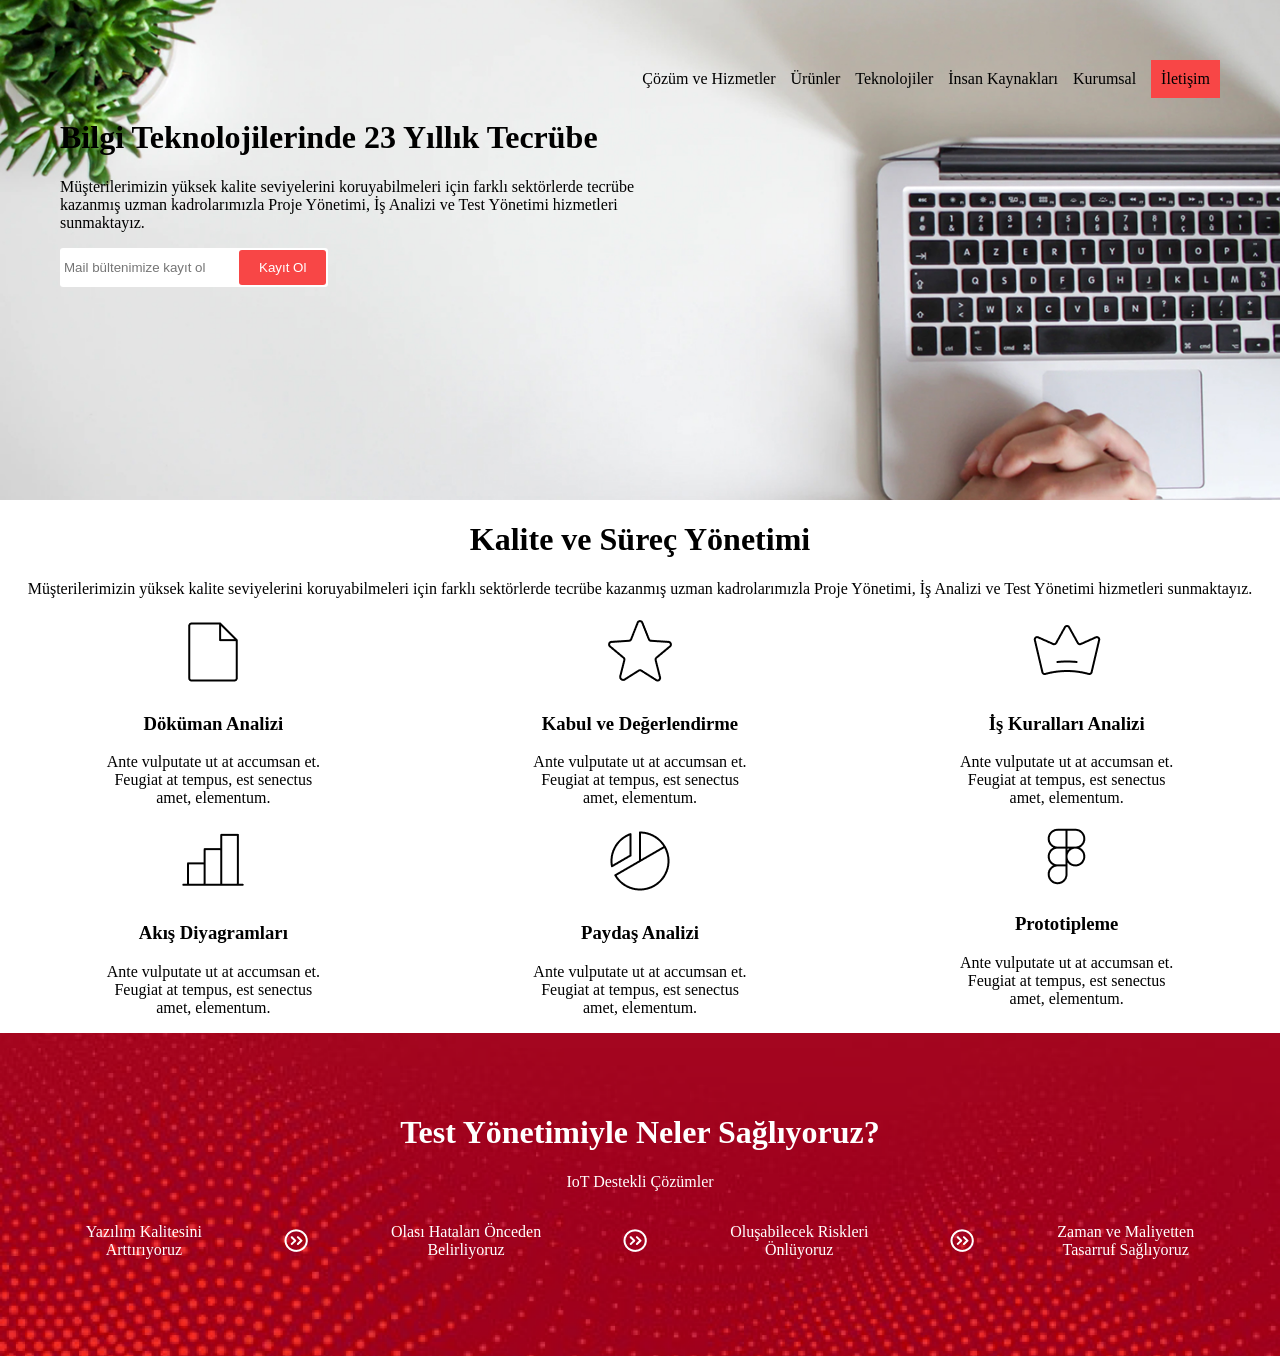
==== week6/index.html @ 899232e6 "incomplete:week6-exe1" ====
<!DOCTYPE html>
<html lang="en">
<head>
    <meta charset="UTF-8">
    <meta name="viewport" content="width=device-width, initial-scale=1.0">
    <title>Document</title>
    <link rel="stylesheet" href="/week6/css/index.css">
</head>
<body>

    <div class="banner">
        <div class="menu">
            <div>Çözüm ve Hizmetler</div>
            <div>Ürünler</div>
            <div>Teknolojiler</div>
            <div>İnsan Kaynakları</div>
            <div>Kurumsal</div>
            <div class="request">İletişim</div>
        </div>
        <div class="banner-content">
            <h1>Bilgi Teknolojilerinde 23 Yıllık Tecrübe</h1>
            <p>Müşterilerimizin yüksek kalite seviyelerini koruyabilmeleri için farklı sektörlerde tecrübe kazanmış uzman kadrolarımızla 
                Proje Yönetimi, İş Analizi ve Test Yönetimi hizmetleri sunmaktayız.</p>
            <div class="subscribe-form">
            <input type="email" class="email-input" placeholder="Mail bültenimize kayıt ol"/>
            <button class="subscribe-button">Kayıt Ol</button>
            </div>
        </div>
    </div>

    <div class="banner2">
        <h1>Kalite ve Süreç Yönetimi</h1>
        <p>Müşterilerimizin yüksek kalite seviyelerini koruyabilmeleri için farklı sektörlerde tecrübe kazanmış uzman kadrolarımızla Proje Yönetimi, İş Analizi ve Test Yönetimi hizmetleri sunmaktayız.</p>
        <div class="banner2-content">
            <div class="item">
                <img src="image/File.png" alt="Döküman Analizi">
                <h3>Döküman Analizi</h3>
                <p>Ante vulputate ut at accumsan et.<br>
               Feugiat at tempus, est senectus<br>
               amet, elementum.</p>
            </div>

            <div class="item">
                <img src="image/Star.png" alt="Kabul ve Değerlendirme">
                <h3>Kabul ve Değerlendirme</h3>
                <p>Ante vulputate ut at accumsan et.<br>
               Feugiat at tempus, est senectus<br>
               amet, elementum.</p>
            </div>

             <div class="item">
                <img src="image/Crown.png" alt="İş Kuralları Analizi">
                <h3>İş Kuralları Analizi</h3>
                <p>Ante vulputate ut at accumsan et.<br>
               Feugiat at tempus, est senectus<br>
               amet, elementum.</p>
            </div>

            <div class="item">
                <img src="image/ChartBar.png" alt="Akış Diyagramları">
                <h3>Akış Diyagramları</h3>
                <p>Ante vulputate ut at accumsan et.<br>
               Feugiat at tempus, est senectus<br>
               amet, elementum.</p>
            </div>

            <div class="item">
                <img src="image/ChartPieSlice.png" alt="Paydaş Analizi">
                <h3>Paydaş Analizi</h3>
                <p>Ante vulputate ut at accumsan et.<br>
               Feugiat at tempus, est senectus<br>
               amet, elementum.</p>
            </div>

            <div class="item">
                <img src="image/FigmaLogo.png" alt="Prototipleme">
                <h3>Prototipleme</h3>
                <p>Ante vulputate ut at accumsan et.<br>
               Feugiat at tempus, est senectus<br>
               amet, elementum.</p>
            </div>
        </div>
    </div>

    <div class="banner3">
        <div class="test-title">
            <h1>Test Yönetimiyle Neler Sağlıyoruz?</h1>
            <p>IoT Destekli Çözümler</p>
        </div>

        <div class="test-items">

            <div class="test-item">
            <p>Yazılım Kalitesini<br>Arttırıyoruz</p>
            </div>

            <img src="/week6/image/CaretCircleDoubleRight.png" alt="arrow">

            <div class="test-item">
                <p>Olası Hataları Önceden<br>Belirliyoruz</p>
            </div>

            <img src="/week6/image/CaretCircleDoubleRight.png" alt="arrow">

            <div class="test-item">
            <p>Oluşabilecek Riskleri<br>Önlüyoruz</p>
            </div>

            <img src="/week6/image/CaretCircleDoubleRight.png" alt="arrow">

            <div class="test-item">
            <p>Zaman ve Maliyetten<br>Tasarruf Sağlıyoruz</p>
            </div>
            
    </div>

    <div class="banner4">
        <h1>
        
        </h1>
    </div>


</body>
</html>
---- week6/css/index.css ----
* {
    box-sizing: border-box;
}

body {
    margin: 0;
}

.banner {
    min-height: 500px;
    background-image: url('../image/background.jpg');
    background-size: cover;
    padding: 60px;

}

.banner-content{
    width: 50%;
}

.subscribe-form{
    display: inline-block;
    background-color: white;
    padding: 2px;
    border-radius: 3px;
}

.subscribe-button {
    background-color: #f84646;
    border: none;
    padding: 10px 20px;
    color: white;
    border-radius: 3px;
    
}

.menu {
    display: flex;
    gap: 15px;
    align-items: center;
    justify-content: flex-end;
}

.request {
    background-color: #f84646;
    border: none;
    padding: 10px;
}

.email-input {
    border: none;
}

.banner2 {
    margin:auto;
    text-align: center;
}

.banner2-content{
    display: grid;
    grid-template-columns: repeat(3, 1fr);
}

.banner3 {
    min-height: 50px;
    background-image: url('../image/background2.png');
    background-color: #ff0000;
    background-size: cover;
    padding: 60px;
    margin:auto;
    text-align: center;
    color: white;

}

.test-items {
    display: flex;
    justify-content: center;
    align-items: center;
    gap:    80px;
}



@media (max-width: 1024px) {
    .banner-content{
        width: 70%;
    }
}


@media (max-width: 600px) {
    .banner{
        background-position: center right;
    }
    .banner-content{
        width: 100%;
        text-align: center;
    }
}
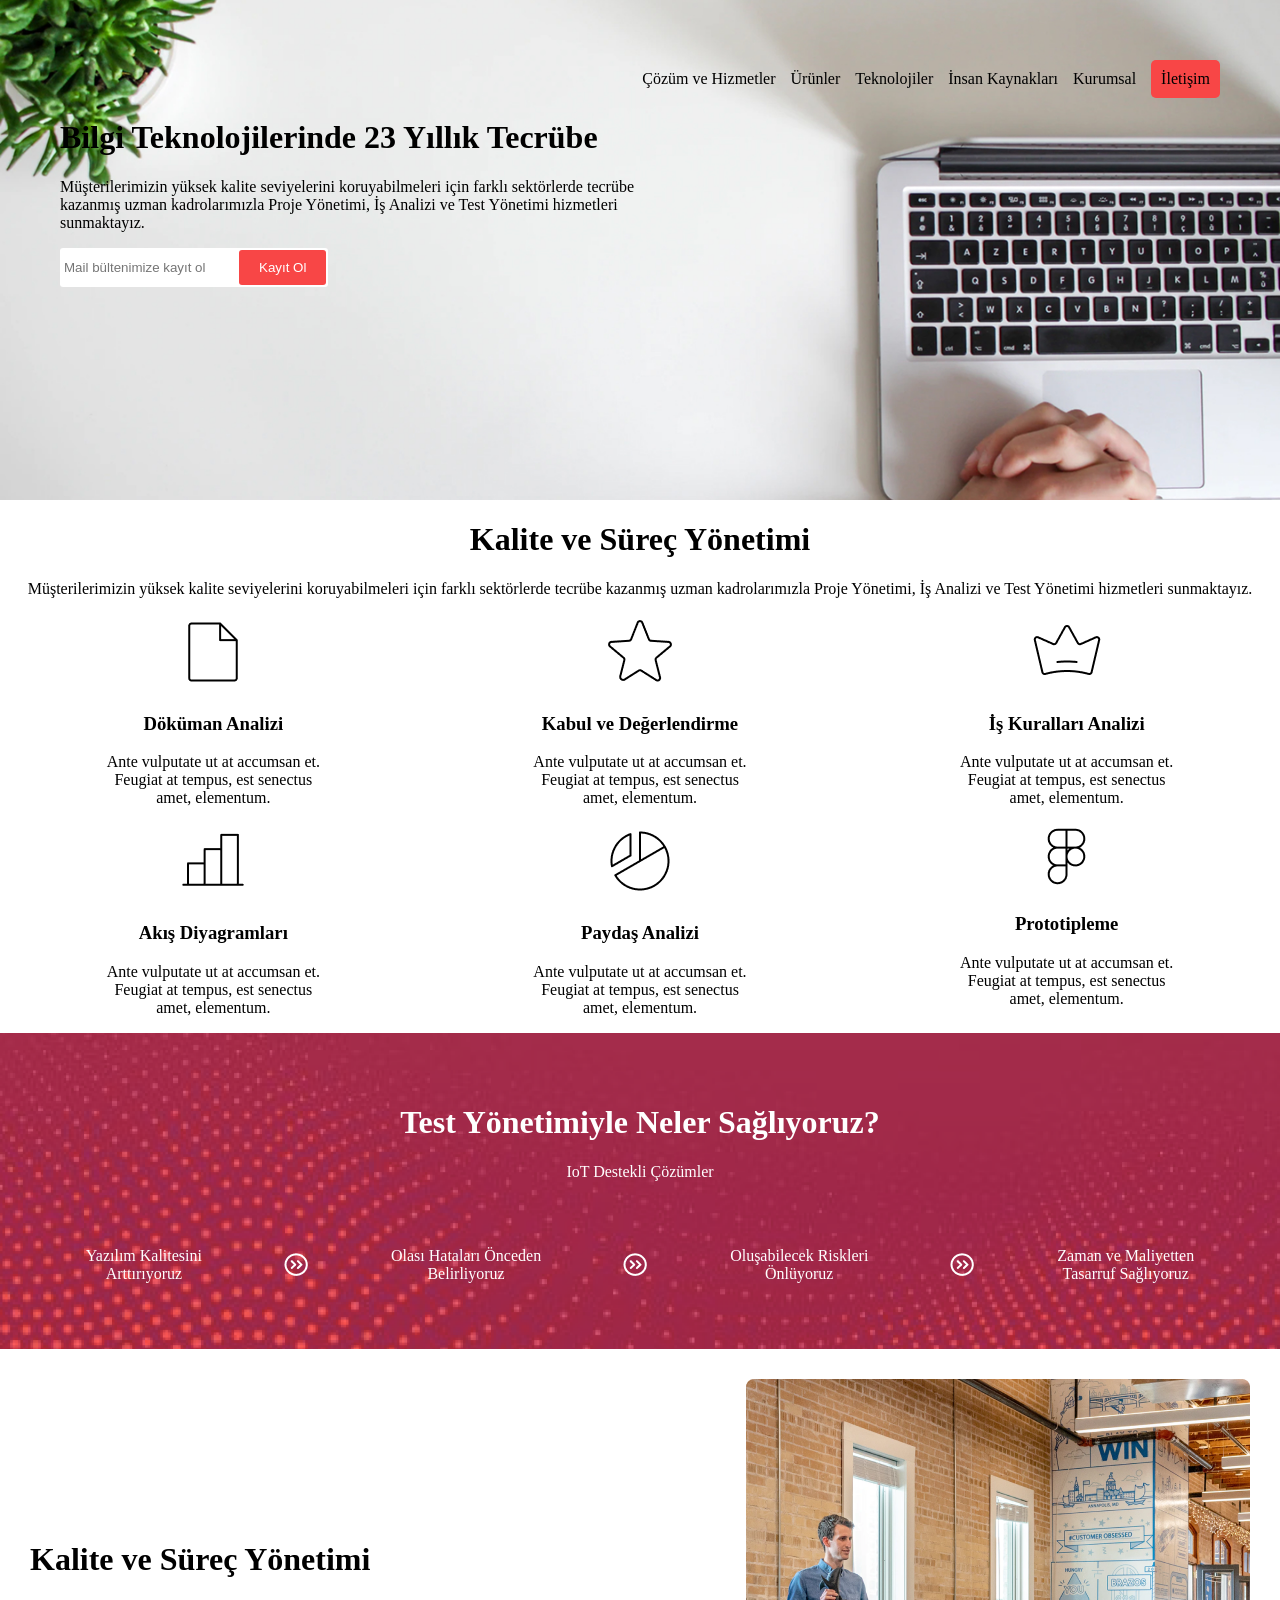
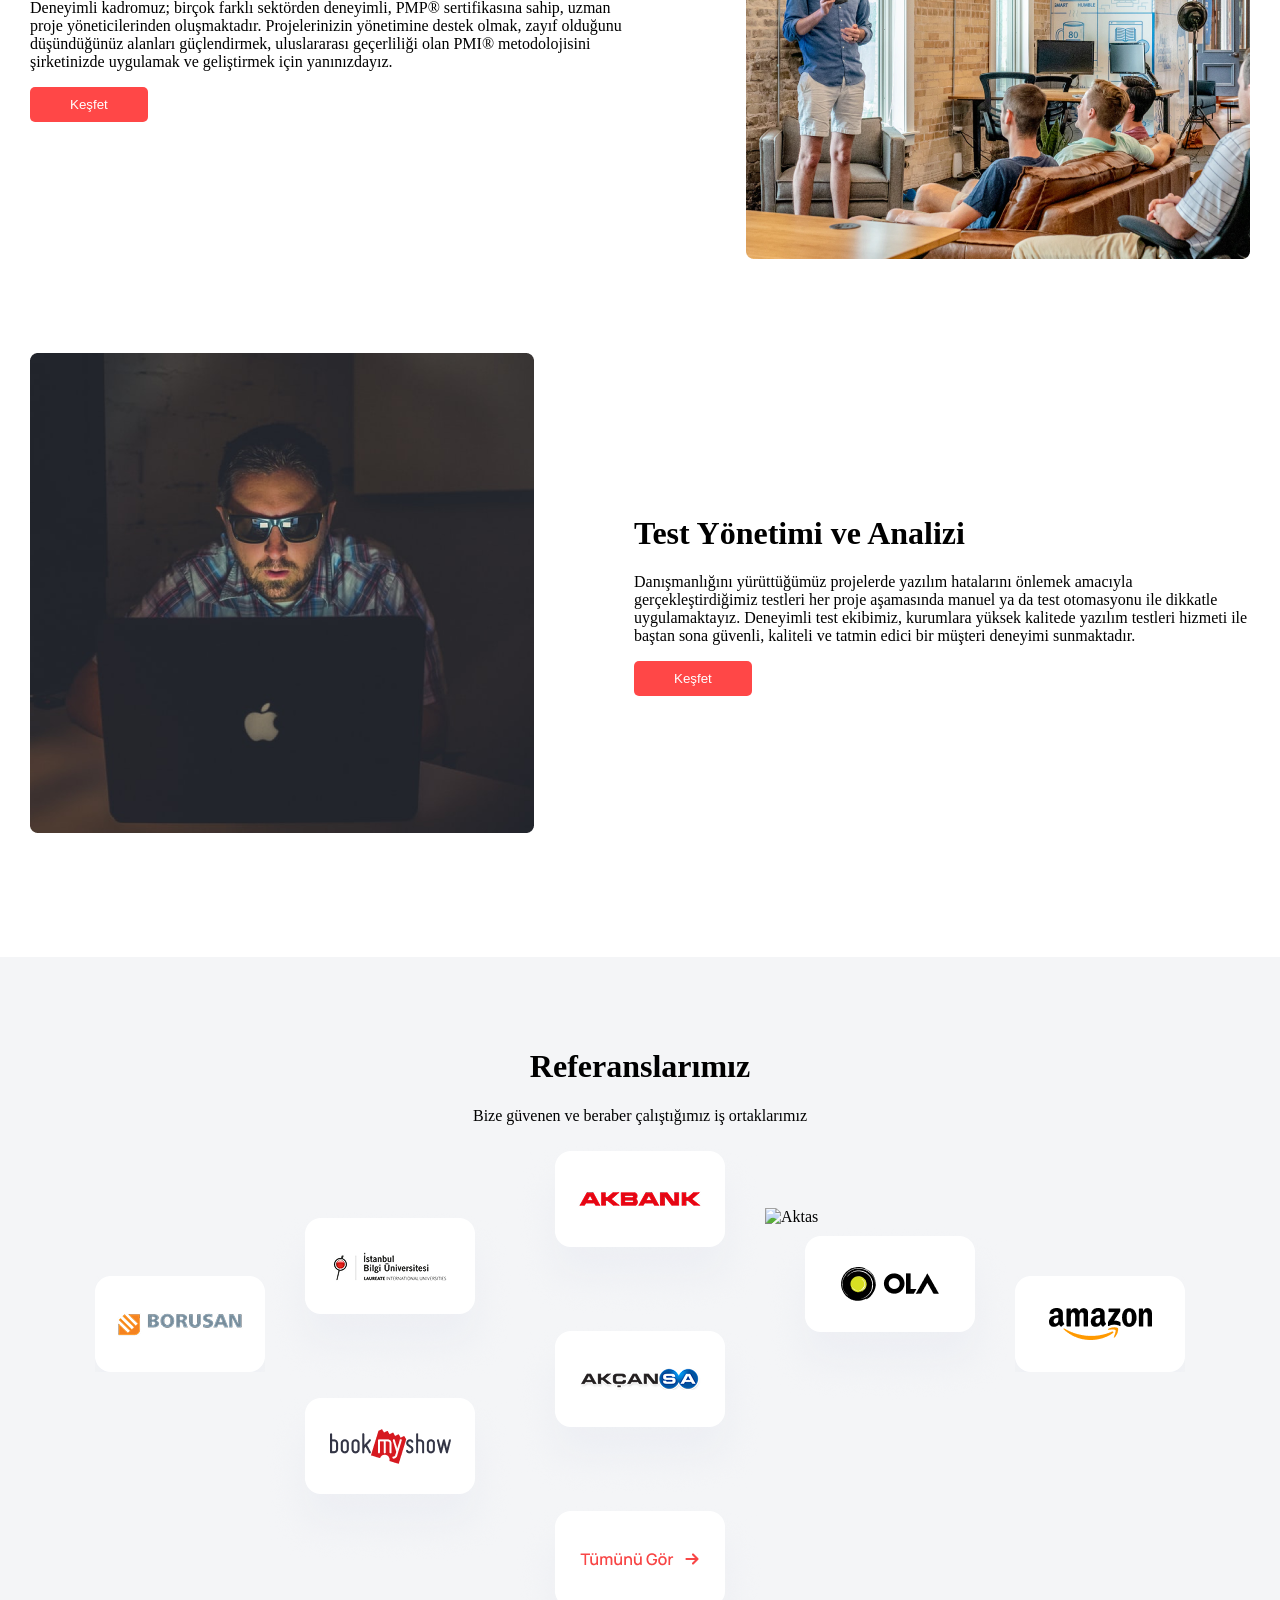
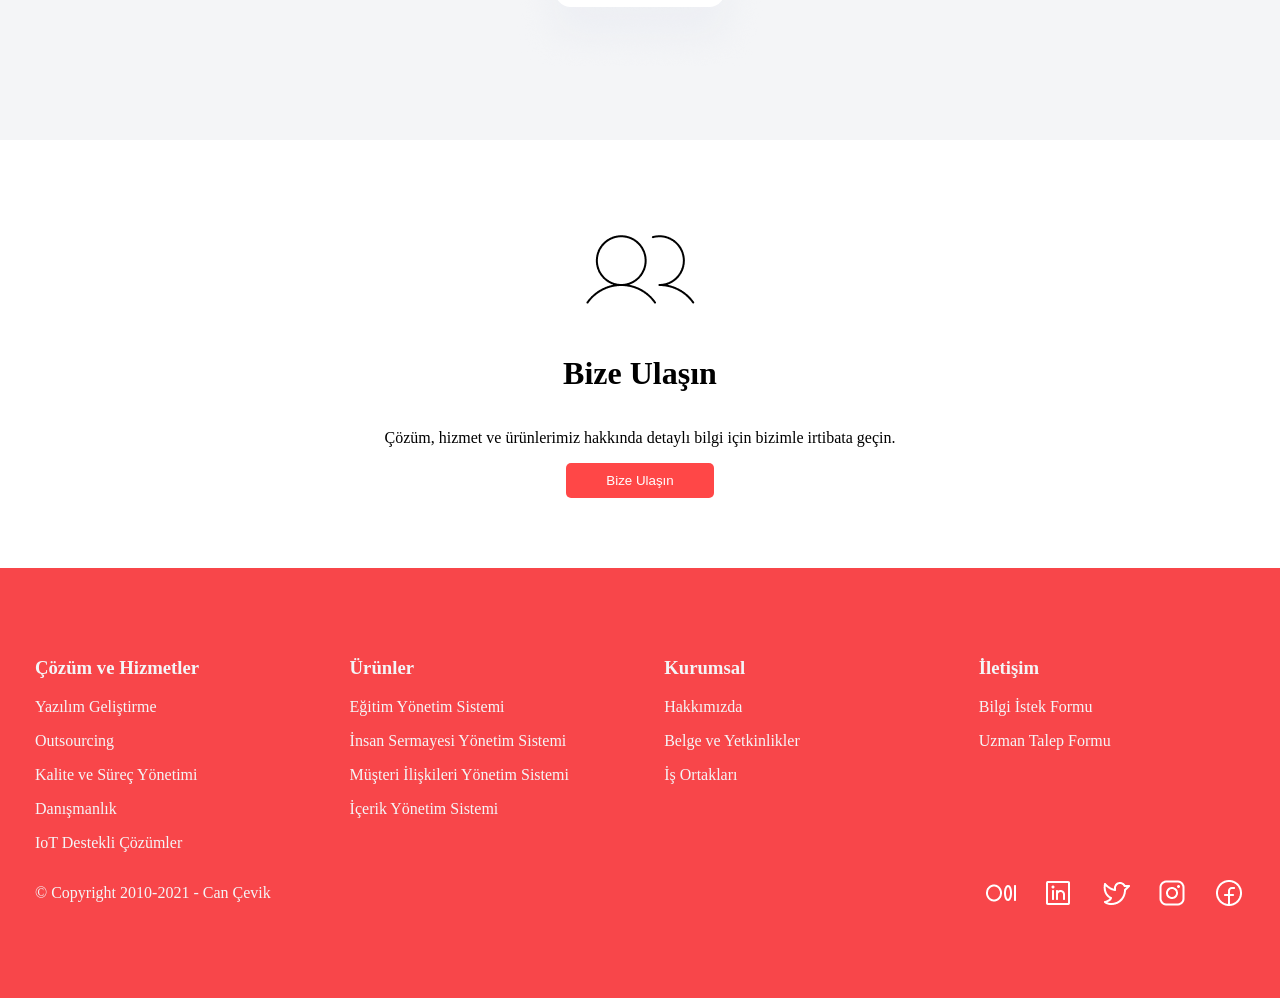
==== commit ce6a42fe: "submit: week6-exe1" ====
--- a/week6/index.html
+++ b/week6/index.html
@@ -1,11 +1,13 @@
 <!DOCTYPE html>
 <html lang="en">
+
 <head>
     <meta charset="UTF-8">
     <meta name="viewport" content="width=device-width, initial-scale=1.0">
     <title>Document</title>
     <link rel="stylesheet" href="/week6/css/index.css">
 </head>
+
 <body>
 
     <div class="banner">
@@ -19,65 +21,67 @@
         </div>
         <div class="banner-content">
             <h1>Bilgi Teknolojilerinde 23 Yıllık Tecrübe</h1>
-            <p>Müşterilerimizin yüksek kalite seviyelerini koruyabilmeleri için farklı sektörlerde tecrübe kazanmış uzman kadrolarımızla 
+            <p>Müşterilerimizin yüksek kalite seviyelerini koruyabilmeleri için farklı sektörlerde tecrübe kazanmış
+                uzman kadrolarımızla
                 Proje Yönetimi, İş Analizi ve Test Yönetimi hizmetleri sunmaktayız.</p>
             <div class="subscribe-form">
-            <input type="email" class="email-input" placeholder="Mail bültenimize kayıt ol"/>
-            <button class="subscribe-button">Kayıt Ol</button>
+                <input type="email" class="email-input" placeholder="Mail bültenimize kayıt ol" />
+                <button class="subscribe-button">Kayıt Ol</button>
             </div>
         </div>
     </div>
 
     <div class="banner2">
         <h1>Kalite ve Süreç Yönetimi</h1>
-        <p>Müşterilerimizin yüksek kalite seviyelerini koruyabilmeleri için farklı sektörlerde tecrübe kazanmış uzman kadrolarımızla Proje Yönetimi, İş Analizi ve Test Yönetimi hizmetleri sunmaktayız.</p>
+        <p>Müşterilerimizin yüksek kalite seviyelerini koruyabilmeleri için farklı sektörlerde tecrübe kazanmış uzman
+            kadrolarımızla Proje Yönetimi, İş Analizi ve Test Yönetimi hizmetleri sunmaktayız.</p>
         <div class="banner2-content">
             <div class="item">
                 <img src="image/File.png" alt="Döküman Analizi">
                 <h3>Döküman Analizi</h3>
                 <p>Ante vulputate ut at accumsan et.<br>
-               Feugiat at tempus, est senectus<br>
-               amet, elementum.</p>
+                    Feugiat at tempus, est senectus<br>
+                    amet, elementum.</p>
             </div>
 
             <div class="item">
                 <img src="image/Star.png" alt="Kabul ve Değerlendirme">
                 <h3>Kabul ve Değerlendirme</h3>
                 <p>Ante vulputate ut at accumsan et.<br>
-               Feugiat at tempus, est senectus<br>
-               amet, elementum.</p>
-            </div>
-
-             <div class="item">
+                    Feugiat at tempus, est senectus<br>
+                    amet, elementum.</p>
+            </div>
+
+            <div class="item">
                 <img src="image/Crown.png" alt="İş Kuralları Analizi">
                 <h3>İş Kuralları Analizi</h3>
                 <p>Ante vulputate ut at accumsan et.<br>
-               Feugiat at tempus, est senectus<br>
-               amet, elementum.</p>
+                    Feugiat at tempus, est senectus<br>
+                    amet, elementum.</p>
             </div>
 
             <div class="item">
                 <img src="image/ChartBar.png" alt="Akış Diyagramları">
                 <h3>Akış Diyagramları</h3>
                 <p>Ante vulputate ut at accumsan et.<br>
-               Feugiat at tempus, est senectus<br>
-               amet, elementum.</p>
+                    Feugiat at tempus, est senectus<br>
+                    amet, elementum.</p>
             </div>
 
             <div class="item">
                 <img src="image/ChartPieSlice.png" alt="Paydaş Analizi">
                 <h3>Paydaş Analizi</h3>
                 <p>Ante vulputate ut at accumsan et.<br>
-               Feugiat at tempus, est senectus<br>
-               amet, elementum.</p>
+                    Feugiat at tempus, est senectus<br>
+                    amet, elementum.</p>
             </div>
 
             <div class="item">
                 <img src="image/FigmaLogo.png" alt="Prototipleme">
                 <h3>Prototipleme</h3>
                 <p>Ante vulputate ut at accumsan et.<br>
-               Feugiat at tempus, est senectus<br>
-               amet, elementum.</p>
+                    Feugiat at tempus, est senectus<br>
+                    amet, elementum.</p>
             </div>
         </div>
     </div>
@@ -91,7 +95,7 @@
         <div class="test-items">
 
             <div class="test-item">
-            <p>Yazılım Kalitesini<br>Arttırıyoruz</p>
+                <p>Yazılım Kalitesini<br>Arttırıyoruz</p>
             </div>
 
             <img src="/week6/image/CaretCircleDoubleRight.png" alt="arrow">
@@ -103,23 +107,170 @@
             <img src="/week6/image/CaretCircleDoubleRight.png" alt="arrow">
 
             <div class="test-item">
-            <p>Oluşabilecek Riskleri<br>Önlüyoruz</p>
+                <p>Oluşabilecek Riskleri<br>Önlüyoruz</p>
             </div>
 
             <img src="/week6/image/CaretCircleDoubleRight.png" alt="arrow">
 
             <div class="test-item">
-            <p>Zaman ve Maliyetten<br>Tasarruf Sağlıyoruz</p>
-            </div>
+                <p>Zaman ve Maliyetten<br>Tasarruf Sağlıyoruz</p>
+            </div>
+        </div>
+
+    </div>
+
+    <div class="banner4">
+        <div class="banner4-content">
+            <div class="banner4-text">
+                <h1>Kalite ve Süreç Yönetimi</h1>
+                <p>Deneyimli kadromuz; birçok farklı sektörden deneyimli,
+                    PMP® sertifikasına sahip, uzman proje yöneticilerinden oluşmaktadır.
+                    Projelerinizin yönetimine destek olmak,
+                    zayıf olduğunu düşündüğünüz alanları güçlendirmek, uluslararası
+                    geçerliliği olan PMI® metodolojisini şirketinizde uygulamak ve
+                    geliştirmek için yanınızdayız.</p>
+                <button>Keşfet</button>
+            </div>
+            <div class="banner4-image">
+                <img src="/week6/image/talk.png" alt="image">
+            </div>
+        </div>
+
+        <div class="banner4-content">
+            <div class="banner4-image">
+                <img src="/week6/image/macbook.png" alt="image">
+            </div>
+            <div class="banner4-text">
+                <h1>Test Yönetimi ve Analizi</h1>
+                <p>Danışmanlığını yürüttüğümüz projelerde yazılım hatalarını önlemek
+                    amacıyla gerçekleştirdiğimiz testleri her proje aşamasında
+                    manuel ya da test otomasyonu ile dikkatle uygulamaktayız.
+                    Deneyimli test ekibimiz, kurumlara yüksek kalitede yazılım
+                    testleri hizmeti ile baştan sona güvenli, kaliteli ve tatmin
+                    edici bir müşteri deneyimi sunmaktadır.
+                </p>
+                <button>Keşfet</button>
+            </div>
+        </div>
+
+    </div>
+
+    <div class="banner5">
+        <div class="banner5-content">
+            <h1>Referanslarımız</h1>
+            <p>Bize güvenen ve beraber çalıştığımız iş ortaklarımız</p>
+        </div>
+
+        <div class="logo">
+          
+            <div class="logo-column column1">
+                <div class="logo-card">
+                    <img src="image/Borusan.png" alt="Borusan">
+                </div>
+            </div>
+
+            <div class="logo-column column2">
+                <div class="logo-card">
+                    <img src="image/Bilgi.png" alt="University">
+                </div>
+
+                <div class="logo-card">
+                    <img src="image/BookMyShow Logo.png" alt="Book My Show">
+                </div>
+            </div>
+
+            <div class="logo-column column3">
+                <div class="logo-card">
+                    <img src="image/Akbank.png" alt="Akbank">
+                </div>
+
+                <div class="logo-card">
+                    <img src="image/Akcan.png" alt="Akcansa">
+                </div>
+
+                <div class="logo-card">
+                    <img src="image/Tumunu.png" alt="Tumumu">
+                </div>
+            </div>
+
+            <div class="logo-column column4">
+                <div class="logo-card">
+                    <img src="image/aktas.png" alt="Aktas">
+                </div>
+
+                <div class="logo-card">
+                    <img src="image/OLALogo.png" alt="OLA">
+                </div>
+            </div>
+
+            <div class="logo-column column5">
+                <div class="logo-card">
+                    <img src="image/Amazon.png" alt="Amazon">
+                </div>
+            </div>
+        </div>
+    </div>
+
+    <div class="banner6">
+        <div class="Icon">
+            <img src="image/Users.png" alt="User">
+        </div>
+        <h1>Bize Ulaşın</h1>
+        <p>Çözüm, hizmet ve ürünlerimiz hakkında detaylı bilgi için bizimle irtibata 
+            geçin.</p>
+        <button>Bize Ulaşın</button>
+    </div>
+
+    <div class="banner7">
+        <div class="banner7-content">
+            <div class="banner7-column">
+            <h3>Çözüm ve Hizmetler</h3>
+            <p>Yazılım Geliştirme</p>
+            <p>Outsourcing</p>
+            <p>Kalite ve Süreç Yönetimi</p>
+            <p>Danışmanlık</p>
+            <p>IoT Destekli Çözümler</p>
+            </div>
+        
+            <div class="banner7-column">
+            <h3>Ürünler</h3>
+            <p>Eğitim Yönetim Sistemi</p>
+            <p>İnsan Sermayesi Yönetim Sistemi</p>
+            <p>Müşteri İlişkileri Yönetim Sistemi</p>
+            <p>İçerik Yönetim Sistemi</p>
+            </div>
+
+            <div class="banner7-column">
+            <h3>Kurumsal</h3>
+            <p>Hakkımızda</p>
+            <p>Belge ve Yetkinlikler</p>
+            <p>İş Ortakları</p>
+            </div>
+
+            <div class="banner7-column">
+            <h3>İletişim</h3>
+            <p>Bilgi İstek Formu</p>
+            <p>Uzman Talep Formu</p>
+            </div>
+        </div>
+        
+
+        <div class="banner7-bottom">
             
-    </div>
-
-    <div class="banner4">
-        <h1>
-        
-        </h1>
+            <p>© Copyright 2010-2021 - Can Çevik</p>
+
+            <div class="social-icons">
+                <img src="image/MediumLogo.png" alt="○○">
+                <img src="image/LinkedinLogo.png" alt="Linkedin">
+                <img src="image/TwitterLogo.png" alt="Twitter">
+                <img src="image/InstagramLogo.png" alt="Instagram">
+                <img src="image/FacebookLogo.png" alt="Facebook">
+            </div>
+        </div>
+
     </div>
 
 
 </body>
+
 </html>
--- a/week6/css/index.css
+++ b/week6/css/index.css
@@ -45,6 +45,7 @@
     background-color: #f84646;
     border: none;
     padding: 10px;
+    border-radius: 5px;
 }
 
 .email-input {
@@ -62,15 +63,11 @@
 }
 
 .banner3 {
-    min-height: 50px;
+    background-color: #ff4048;
     background-image: url('../image/background2.png');
-    background-color: #ff0000;
-    background-size: cover;
-    padding: 60px;
-    margin:auto;
+    color: white;
+    padding: 50px 80px;
     text-align: center;
-    color: white;
-
 }
 
 .test-items {
@@ -78,9 +75,120 @@
     justify-content: center;
     align-items: center;
     gap:    80px;
-}
-
-
+    margin-top: 50px;
+}
+
+.banner4 {
+    margin: auto;
+    padding: 30px;
+    flex: 1;
+}
+
+.banner4-content{
+    display: flex;
+    align-items: center;
+    justify-content: space-between;
+    gap: 100px;
+    margin-bottom: 90px;
+}
+
+.banner4 button {
+    background-color: #ff4747;
+    color:white;
+    border: none;
+    border-radius: 5px;
+    padding: 10px 40px;
+    
+}
+
+.banner5 {
+    background-color: #F4F5F7;
+    padding: 70px 20px;
+}
+
+.banner5-content {
+    margin: auto;
+    text-align: center;
+}
+
+.logo{
+    display: flex;
+    justify-content: center;
+    align-items: flex-start;
+   
+}
+
+.logo-column {
+    display: flex;
+    flex-direction: column;
+
+
+}
+
+.column1 {
+    margin-top: 135px;
+}
+
+.column2 {
+    margin-top: 67px;
+}
+
+.column3 {
+    margin-top: 0;
+}
+
+.column4 {
+    margin-top: 67px;
+}
+
+.column5 {
+    margin-top: 135px;
+}
+
+.banner6 {
+    display: flex;
+    flex-direction: column;
+    justify-content: center;
+    align-items: center;
+    text-align: center;
+    padding: 70px 20px;
+}
+
+.banner6 button {
+    background-color: #ff4747;
+    color:white;
+    border: none;
+    border-radius: 5px;
+    padding: 10px 40px;
+}
+
+.banner7 {
+    background-color: #F8464A;
+    color: #F4F5F7;
+    padding: 70px 35px 80px;
+}
+
+.banner7-content {
+    display: flex;
+    justify-content: space-between;
+    align-items: flex-start;
+}
+
+.banner7-column {
+    width: 22%;
+}
+
+.banner7-bottom {
+    display: flex;
+    justify-content: space-between;
+    align-items: center;
+}
+
+.social-icons{
+    display: flex;
+    align-items: center;
+    gap: 25px;
+}
 
 @media (max-width: 1024px) {
     .banner-content{
@@ -97,4 +205,277 @@
         width: 100%;
         text-align: center;
     }
+}
+
+@media (min-width: 601px) and (max-width: 1024px) {
+
+
+    .banner {
+        min-height: 500px;
+        padding: 40px;
+        background-position: center;
+    }
+
+    .banner-content {
+        width: 55%;
+    }
+
+    .menu {
+        gap: 10px;
+        font-size: 12px;
+    }
+
+
+    .banner2 {
+        padding: 40px 30px;
+    }
+
+    .banner2-content {
+        grid-template-columns: repeat(2, 1fr);
+        gap: 40px 30px;
+    }
+
+    .banner3 {
+        padding: 40px 30px;
+    }
+
+    .test-items {
+        gap: 25px;
+        margin-top: 35px;
+    }
+
+    .test-items p {
+        font-size: 12px;
+    }
+
+
+    .banner4 {
+        padding: 50px 40px;
+    }
+
+    .banner4-content {
+        gap: 40px;
+        margin-bottom: 60px;
+    }
+
+    .banner4-content > * {
+        flex: 1;
+        min-width: 0;
+    }
+
+    .banner4-content img {
+        width: 100%;
+        height: auto;
+        display: block;
+    }
+
+    .banner4-content h1 {
+        font-size: 30px;
+    }
+
+    .banner4-content p {
+        font-size: 13px;
+        line-height: 1.7;
+    }
+
+
+    .banner5 {
+        padding: 50px 20px;
+    }
+
+    .logo {
+        gap: 10px;
+    }
+
+    .logo img {
+        max-width: 100%;
+        height: auto;
+    }
+
+    .column1 {
+        margin-top: 100px;
+    }
+
+    .column2 {
+        margin-top: 50px;
+    }
+
+    .column3 {
+        margin-top: 0;
+    }
+
+    .column4 {
+        margin-top: 50px;
+    }
+
+    .column5 {
+        margin-top: 100px;
+    }
+
+
+    .banner6 {
+        padding: 80px 30px;
+    }
+
+
+    .banner7 {
+        padding: 50px 30px;
+    }
+
+    .banner7-content {
+        gap: 20px;
+    }
+
+    .banner7-column {
+        width: 23%;
+        font-size: 12px;
+    }
+
+    .banner7-column h3 {
+        font-size: 14px;
+    }
+
+    .banner7-bottom {
+        margin-top: 30px;
+        font-size: 11px;
+    }
+
+    .social-icons {
+        gap: 15px;
+    }
+}
+
+@media (max-width: 600px) {
+
+
+    .banner {
+        min-height: 500px;
+
+        padding: 25px 20px;
+
+        background-position: center right;
+    }
+
+    .banner-content {
+        width: 100%;
+        text-align: center;
+    }
+
+    .menu {
+        display: none;
+    }
+
+    .subscribe-form {
+        margin-top: 20px;
+    }
+
+
+    .banner2 {
+        padding: 40px 20px;
+    }
+
+    .banner2-content {
+        grid-template-columns: 1fr;
+
+        gap: 40px;
+    }
+
+
+    .banner3 {
+        padding: 40px 20px;
+    }
+
+    .test-items {
+        flex-direction: column;
+
+        gap: 25px;
+
+        margin-top: 30px;
+    }
+
+    .banner4 {
+        padding: 40px 20px;
+    }
+
+    .banner4-content {
+        flex-direction: column;
+
+        gap: 30px;
+
+        margin-bottom: 60px;
+    }
+
+    .banner4-content img {
+        width: 100%;
+        height: auto;
+    }
+
+    .banner4-content h1 {
+        font-size: 28px;
+    }
+
+    .banner4-content:nth-child(even) {
+        flex-direction: column-reverse;
+    }
+
+    .banner5 {
+        padding: 50px 20px;
+    }
+
+    .logo {
+        flex-wrap: wrap;
+
+        gap: 15px;
+
+        align-items: center;
+    }
+
+    .logo-column {
+        margin-top: 0;
+    }
+
+    .column1,
+    .column2,
+    .column3,
+    .column4,
+    .column5 {
+        margin-top: 0;
+    }
+
+
+    .banner6 {
+        padding: 80px 20px;
+    }
+
+    .banner6 h1 {
+        font-size: 30px;
+    }
+
+    .banner7 {
+        padding: 50px 25px;
+    }
+
+    .banner7-content {
+        flex-direction: column;
+
+        gap: 30px;
+    }
+
+    .banner7-column {
+        width: 100%;
+    }
+
+    .banner7-bottom {
+        flex-direction: column;
+
+        align-items: flex-start;
+
+        gap: 20px;
+
+        margin-top: 40px;
+    }
+
+    .social-icons {
+        gap: 20px;
+    }
 }
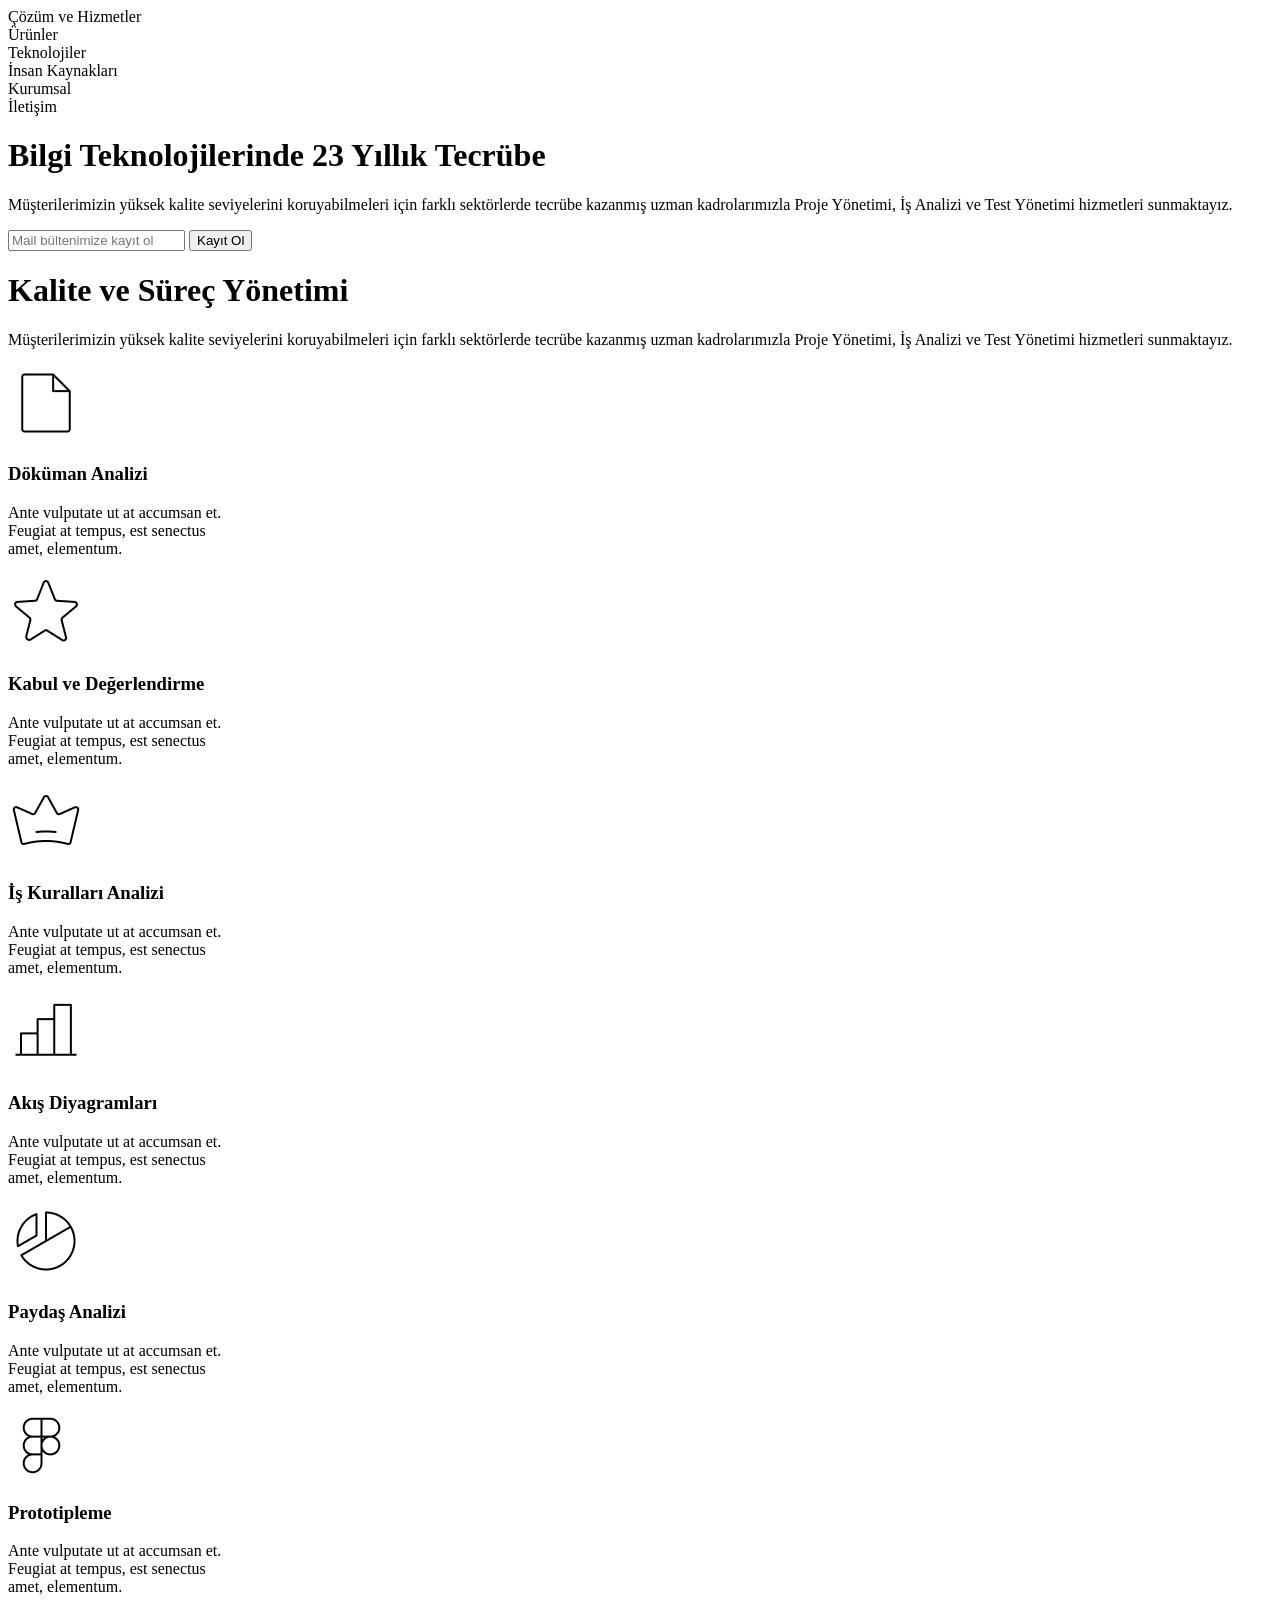
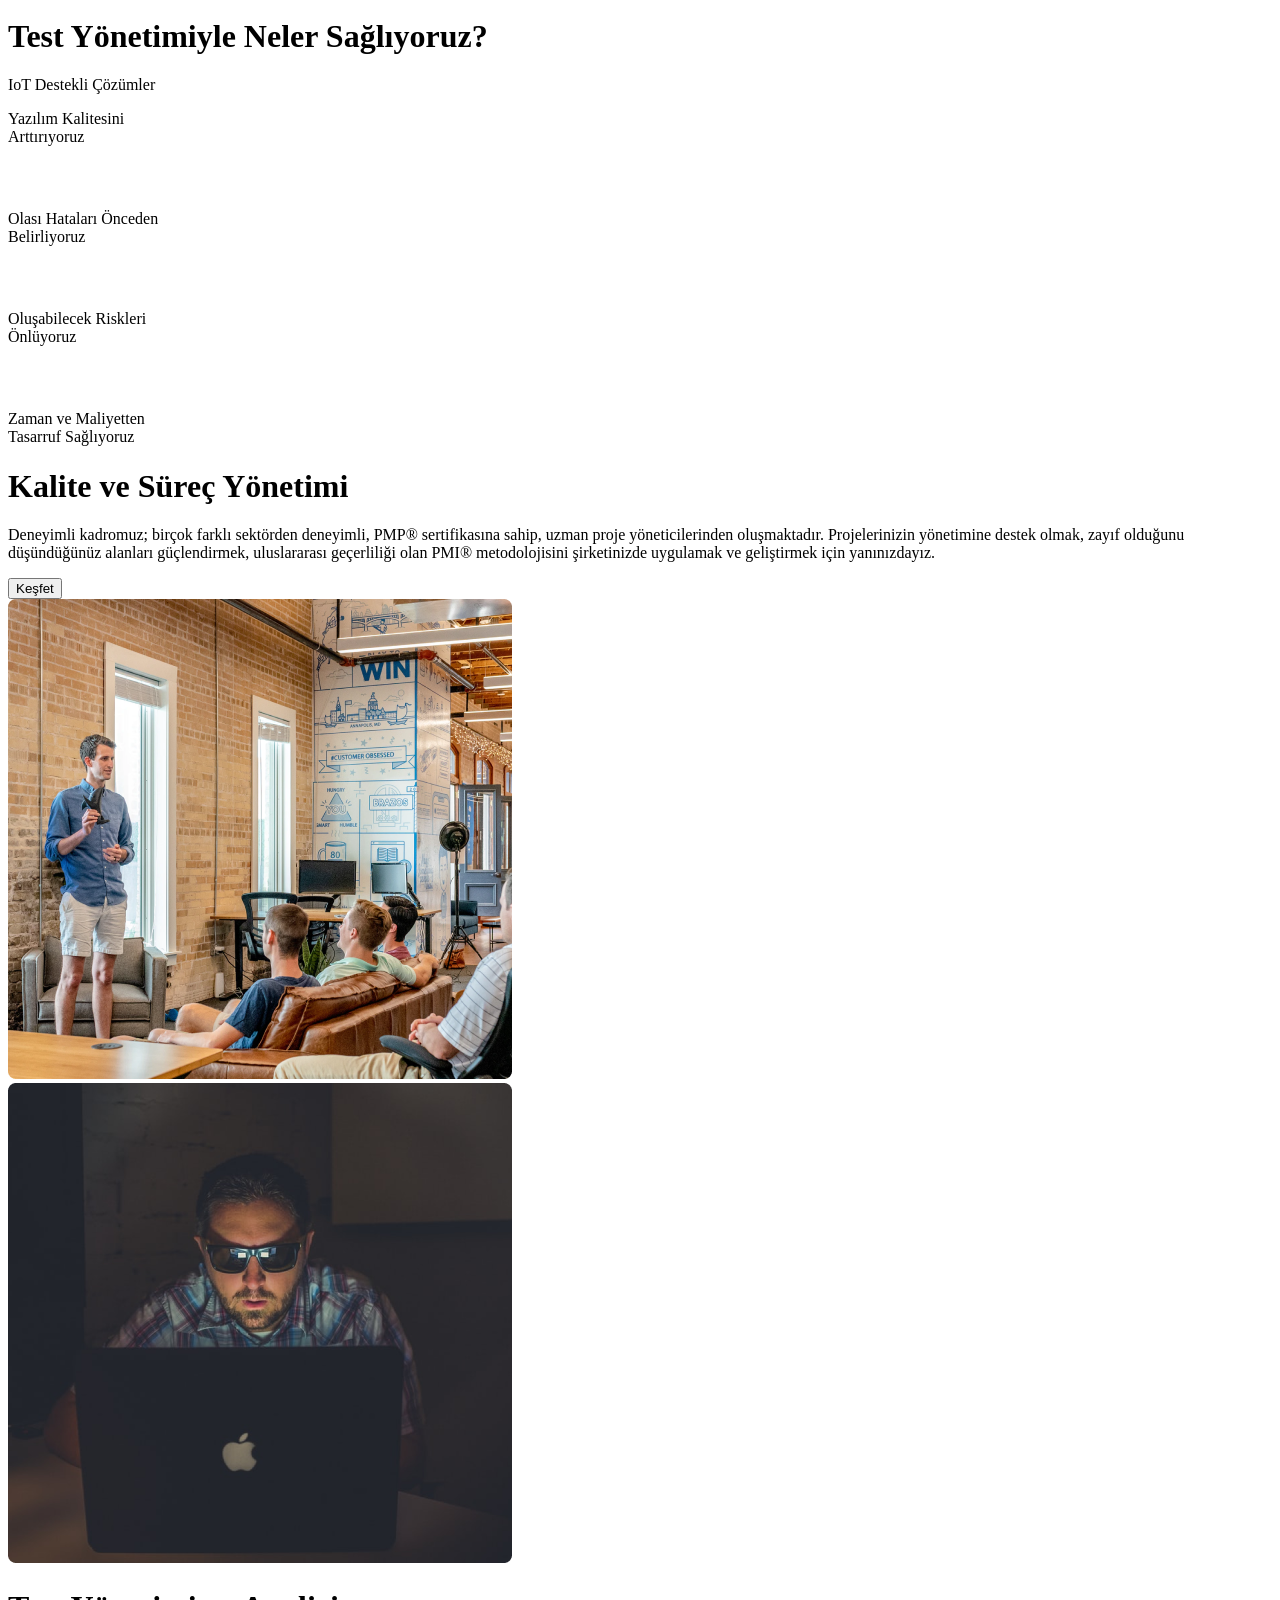
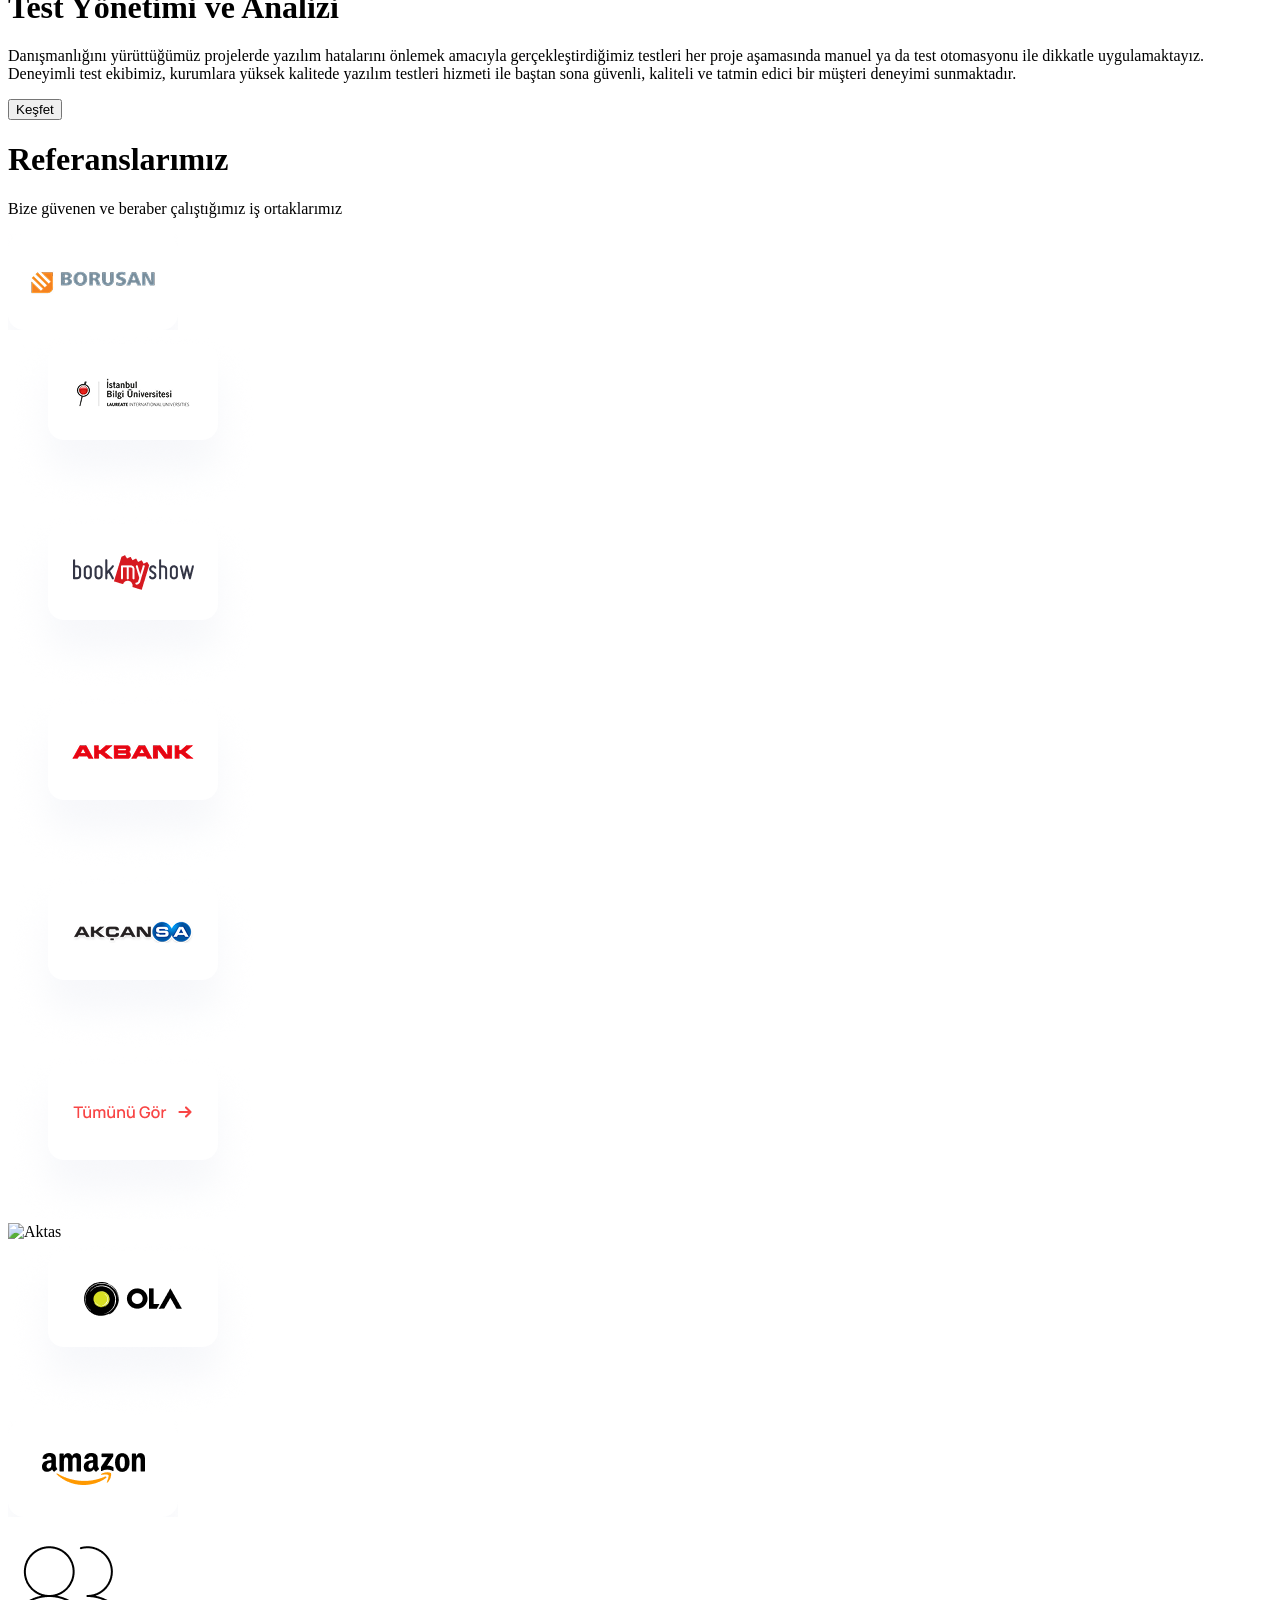
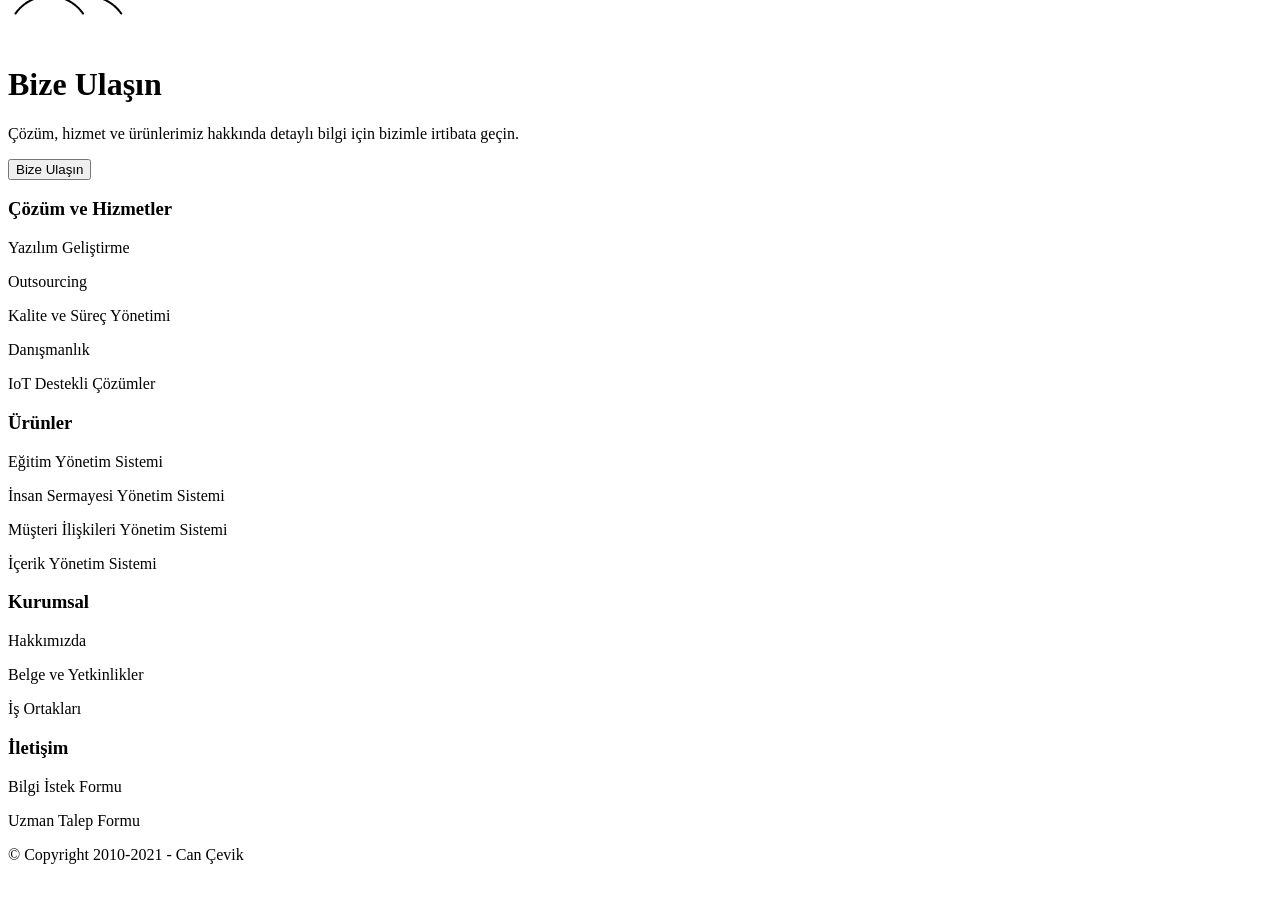
==== commit 92da0932: "week8" ====
--- a/week6/index.html
+++ b/week6/index.html
@@ -5,7 +5,7 @@
     <meta charset="UTF-8">
     <meta name="viewport" content="width=device-width, initial-scale=1.0">
     <title>Document</title>
-    <link rel="stylesheet" href="/week6/css/index.css">
+    <link rel="stylesheet" href="/css/index.css">
 </head>
 
 <body>
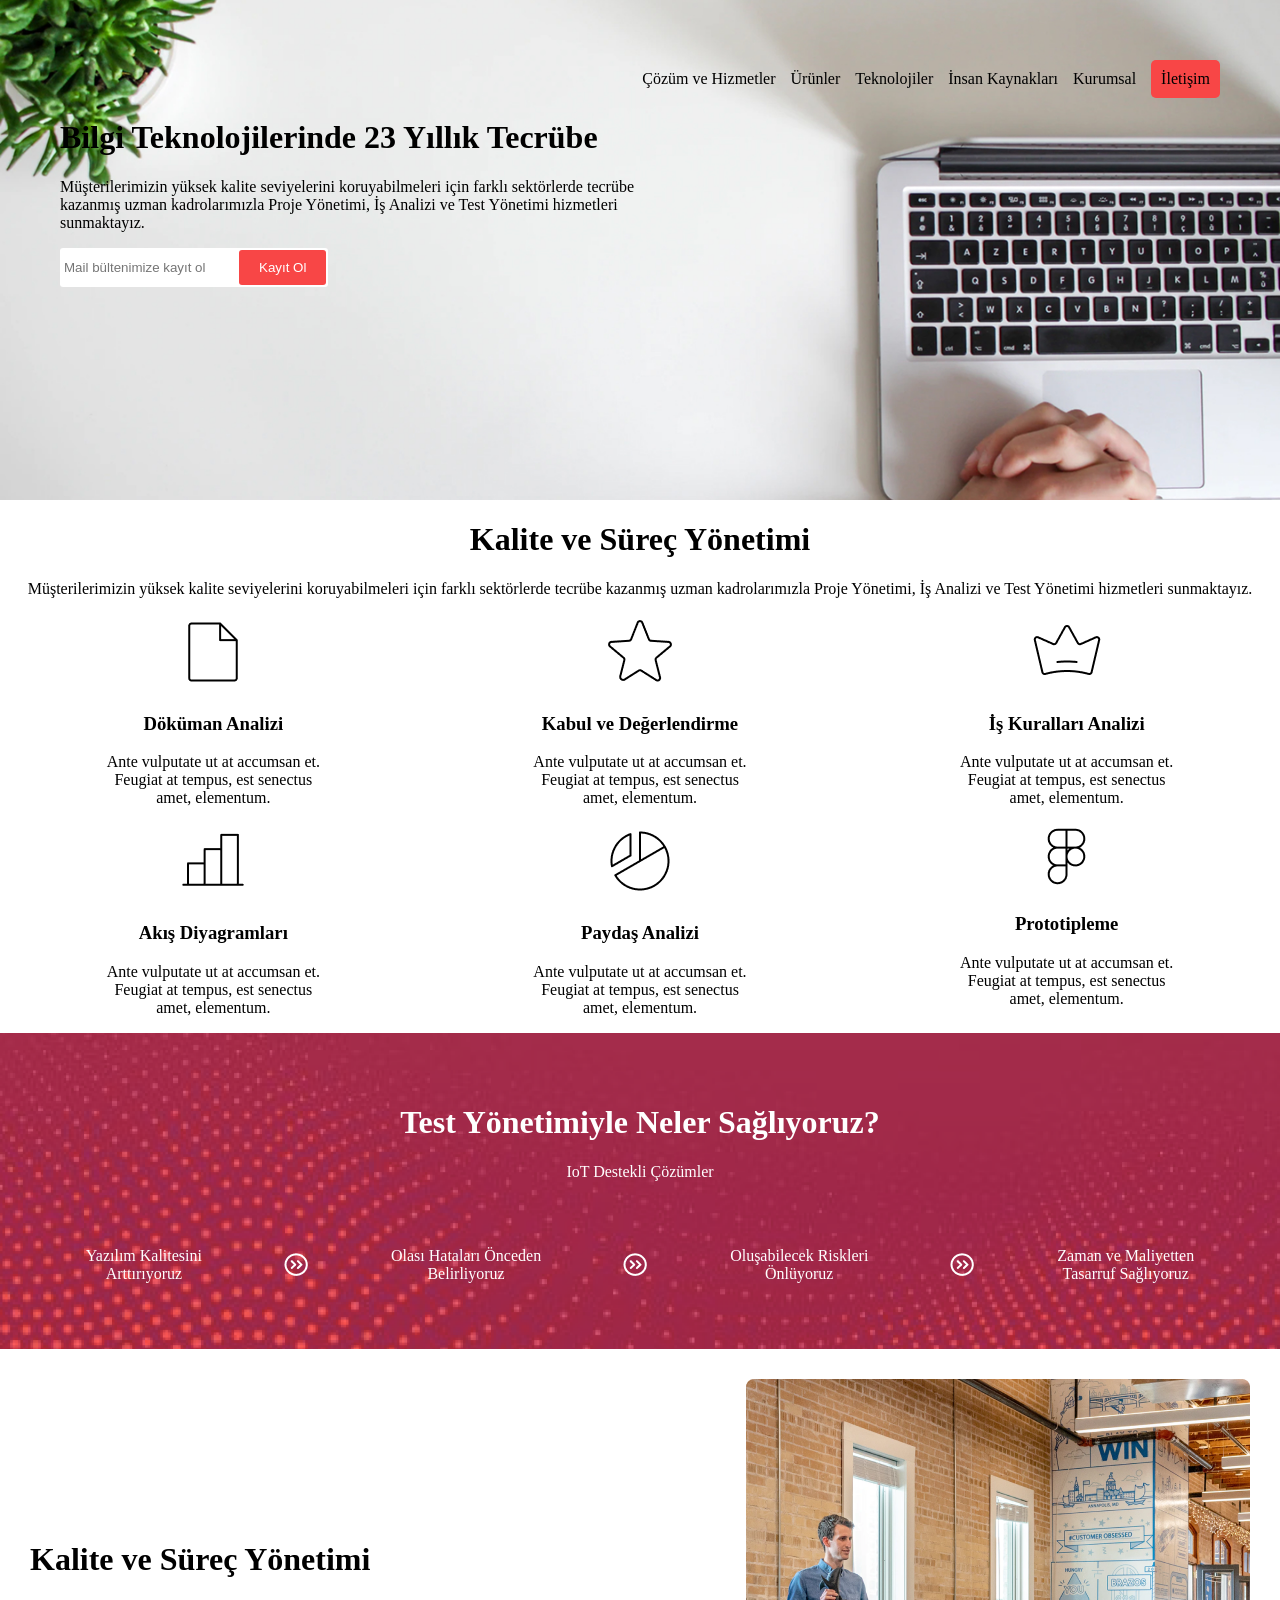
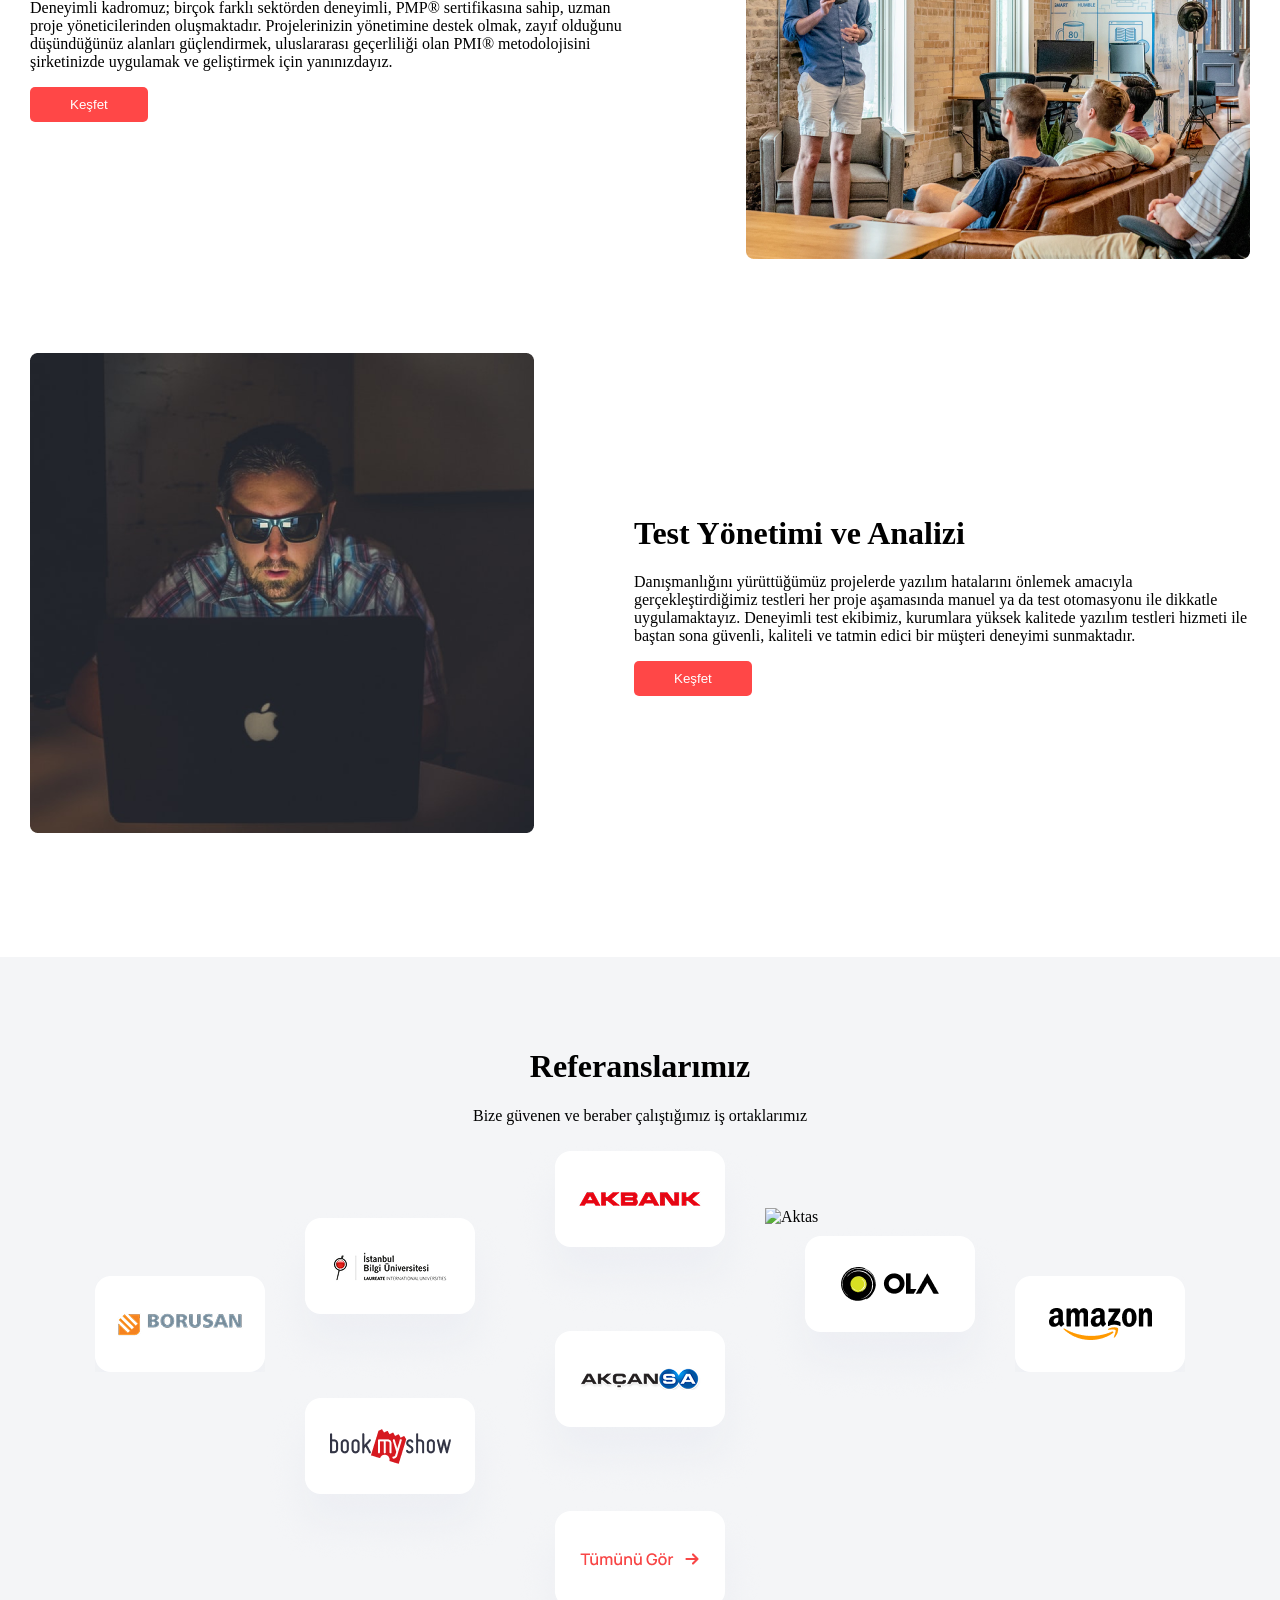
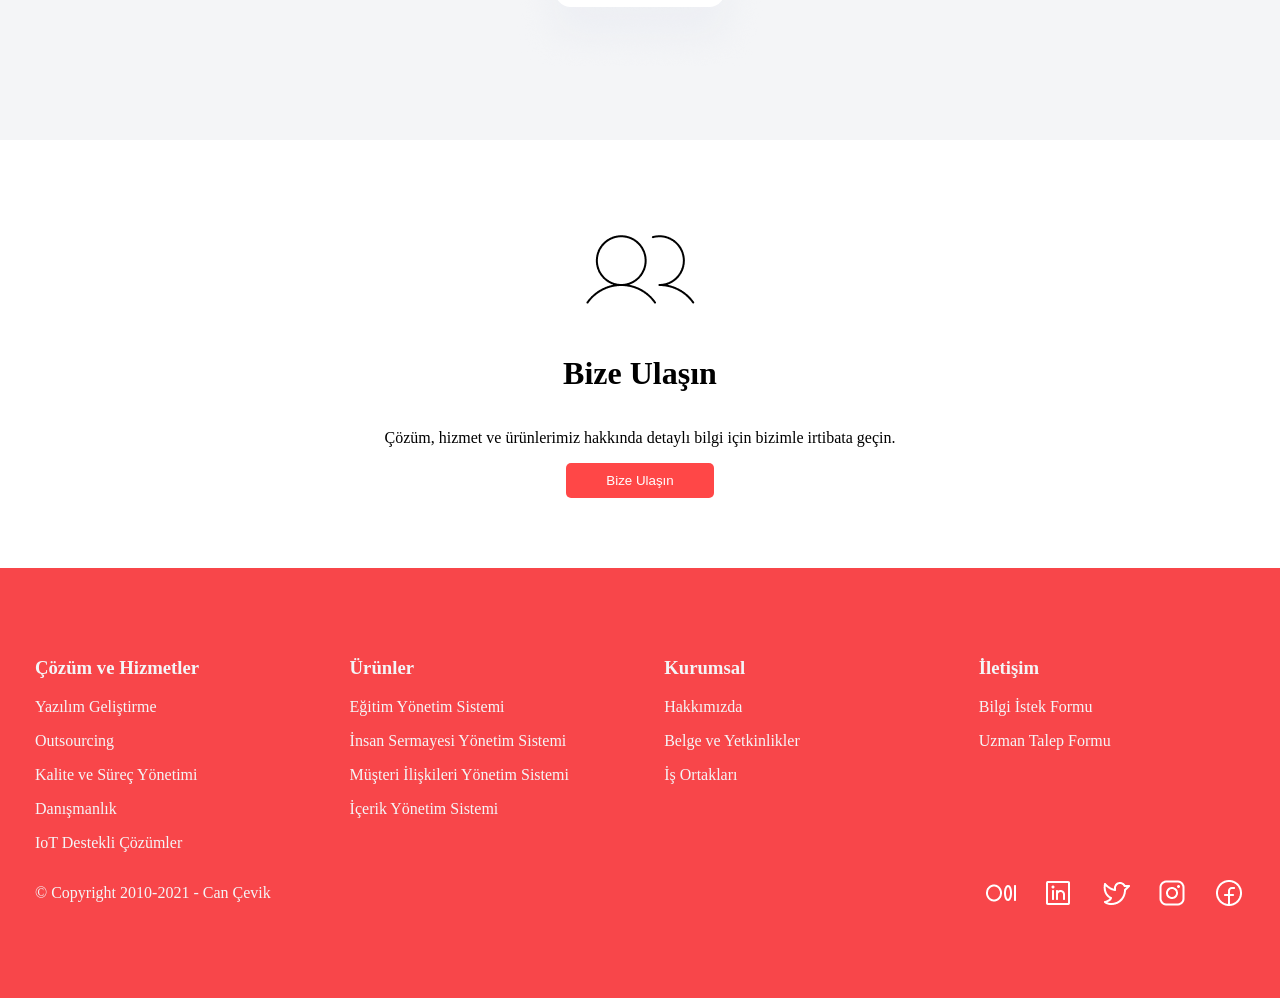
==== commit 43daf76e: "week8" ====
--- a/week6/index.html
+++ b/week6/index.html
@@ -5,7 +5,7 @@
     <meta charset="UTF-8">
     <meta name="viewport" content="width=device-width, initial-scale=1.0">
     <title>Document</title>
-    <link rel="stylesheet" href="/css/index.css">
+    <link rel="stylesheet" href="css/index.css">
 </head>
 
 <body>
@@ -98,19 +98,19 @@
                 <p>Yazılım Kalitesini<br>Arttırıyoruz</p>
             </div>
 
-            <img src="/week6/image/CaretCircleDoubleRight.png" alt="arrow">
+            <img src="image/CaretCircleDoubleRight.png" alt="arrow">
 
             <div class="test-item">
                 <p>Olası Hataları Önceden<br>Belirliyoruz</p>
             </div>
 
-            <img src="/week6/image/CaretCircleDoubleRight.png" alt="arrow">
+            <img src="image/CaretCircleDoubleRight.png" alt="arrow">
 
             <div class="test-item">
                 <p>Oluşabilecek Riskleri<br>Önlüyoruz</p>
             </div>
 
-            <img src="/week6/image/CaretCircleDoubleRight.png" alt="arrow">
+            <img src="image/CaretCircleDoubleRight.png" alt="arrow">
 
             <div class="test-item">
                 <p>Zaman ve Maliyetten<br>Tasarruf Sağlıyoruz</p>
@@ -132,13 +132,13 @@
                 <button>Keşfet</button>
             </div>
             <div class="banner4-image">
-                <img src="/week6/image/talk.png" alt="image">
+                <img src="image/talk.png" alt="image">
             </div>
         </div>
 
         <div class="banner4-content">
             <div class="banner4-image">
-                <img src="/week6/image/macbook.png" alt="image">
+                <img src="image/macbook.png" alt="image">
             </div>
             <div class="banner4-text">
                 <h1>Test Yönetimi ve Analizi</h1>
--- a/week6/css/index.css
+++ b/week6/css/index.css
@@ -0,0 +1,481 @@
+* {
+    box-sizing: border-box;
+}
+
+body {
+    margin: 0;
+}
+
+.banner {
+    min-height: 500px;
+    background-image: url('../image/background.jpg');
+    background-size: cover;
+    padding: 60px;
+
+}
+
+.banner-content{
+    width: 50%;
+}
+
+.subscribe-form{
+    display: inline-block;
+    background-color: white;
+    padding: 2px;
+    border-radius: 3px;
+}
+
+.subscribe-button {
+    background-color: #f84646;
+    border: none;
+    padding: 10px 20px;
+    color: white;
+    border-radius: 3px;
+    
+}
+
+.menu {
+    display: flex;
+    gap: 15px;
+    align-items: center;
+    justify-content: flex-end;
+}
+
+.request {
+    background-color: #f84646;
+    border: none;
+    padding: 10px;
+    border-radius: 5px;
+}
+
+.email-input {
+    border: none;
+}
+
+.banner2 {
+    margin:auto;
+    text-align: center;
+}
+
+.banner2-content{
+    display: grid;
+    grid-template-columns: repeat(3, 1fr);
+}
+
+.banner3 {
+    background-color: #ff4048;
+    background-image: url('../image/background2.png');
+    color: white;
+    padding: 50px 80px;
+    text-align: center;
+}
+
+.test-items {
+    display: flex;
+    justify-content: center;
+    align-items: center;
+    gap:    80px;
+    margin-top: 50px;
+}
+
+.banner4 {
+    margin: auto;
+    padding: 30px;
+    flex: 1;
+}
+
+.banner4-content{
+    display: flex;
+    align-items: center;
+    justify-content: space-between;
+    gap: 100px;
+    margin-bottom: 90px;
+}
+
+.banner4 button {
+    background-color: #ff4747;
+    color:white;
+    border: none;
+    border-radius: 5px;
+    padding: 10px 40px;
+    
+}
+
+.banner5 {
+    background-color: #F4F5F7;
+    padding: 70px 20px;
+}
+
+.banner5-content {
+    margin: auto;
+    text-align: center;
+}
+
+.logo{
+    display: flex;
+    justify-content: center;
+    align-items: flex-start;
+   
+}
+
+.logo-column {
+    display: flex;
+    flex-direction: column;
+
+
+}
+
+.column1 {
+    margin-top: 135px;
+}
+
+.column2 {
+    margin-top: 67px;
+}
+
+.column3 {
+    margin-top: 0;
+}
+
+.column4 {
+    margin-top: 67px;
+}
+
+.column5 {
+    margin-top: 135px;
+}
+
+.banner6 {
+    display: flex;
+    flex-direction: column;
+    justify-content: center;
+    align-items: center;
+    text-align: center;
+    padding: 70px 20px;
+}
+
+.banner6 button {
+    background-color: #ff4747;
+    color:white;
+    border: none;
+    border-radius: 5px;
+    padding: 10px 40px;
+}
+
+.banner7 {
+    background-color: #F8464A;
+    color: #F4F5F7;
+    padding: 70px 35px 80px;
+}
+
+.banner7-content {
+    display: flex;
+    justify-content: space-between;
+    align-items: flex-start;
+}
+
+.banner7-column {
+    width: 22%;
+}
+
+.banner7-bottom {
+    display: flex;
+    justify-content: space-between;
+    align-items: center;
+}
+
+.social-icons{
+    display: flex;
+    align-items: center;
+    gap: 25px;
+}
+
+@media (max-width: 1024px) {
+    .banner-content{
+        width: 70%;
+    }
+}
+
+
+@media (max-width: 600px) {
+    .banner{
+        background-position: center right;
+    }
+    .banner-content{
+        width: 100%;
+        text-align: center;
+    }
+}
+
+@media (min-width: 601px) and (max-width: 1024px) {
+
+
+    .banner {
+        min-height: 500px;
+        padding: 40px;
+        background-position: center;
+    }
+
+    .banner-content {
+        width: 55%;
+    }
+
+    .menu {
+        gap: 10px;
+        font-size: 12px;
+    }
+
+
+    .banner2 {
+        padding: 40px 30px;
+    }
+
+    .banner2-content {
+        grid-template-columns: repeat(2, 1fr);
+        gap: 40px 30px;
+    }
+
+    .banner3 {
+        padding: 40px 30px;
+    }
+
+    .test-items {
+        gap: 25px;
+        margin-top: 35px;
+    }
+
+    .test-items p {
+        font-size: 12px;
+    }
+
+
+    .banner4 {
+        padding: 50px 40px;
+    }
+
+    .banner4-content {
+        gap: 40px;
+        margin-bottom: 60px;
+    }
+
+    .banner4-content > * {
+        flex: 1;
+        min-width: 0;
+    }
+
+    .banner4-content img {
+        width: 100%;
+        height: auto;
+        display: block;
+    }
+
+    .banner4-content h1 {
+        font-size: 30px;
+    }
+
+    .banner4-content p {
+        font-size: 13px;
+        line-height: 1.7;
+    }
+
+
+    .banner5 {
+        padding: 50px 20px;
+    }
+
+    .logo {
+        gap: 10px;
+    }
+
+    .logo img {
+        max-width: 100%;
+        height: auto;
+    }
+
+    .column1 {
+        margin-top: 100px;
+    }
+
+    .column2 {
+        margin-top: 50px;
+    }
+
+    .column3 {
+        margin-top: 0;
+    }
+
+    .column4 {
+        margin-top: 50px;
+    }
+
+    .column5 {
+        margin-top: 100px;
+    }
+
+
+    .banner6 {
+        padding: 80px 30px;
+    }
+
+
+    .banner7 {
+        padding: 50px 30px;
+    }
+
+    .banner7-content {
+        gap: 20px;
+    }
+
+    .banner7-column {
+        width: 23%;
+        font-size: 12px;
+    }
+
+    .banner7-column h3 {
+        font-size: 14px;
+    }
+
+    .banner7-bottom {
+        margin-top: 30px;
+        font-size: 11px;
+    }
+
+    .social-icons {
+        gap: 15px;
+    }
+}
+
+@media (max-width: 600px) {
+
+
+    .banner {
+        min-height: 500px;
+
+        padding: 25px 20px;
+
+        background-position: center right;
+    }
+
+    .banner-content {
+        width: 100%;
+        text-align: center;
+    }
+
+    .menu {
+        display: none;
+    }
+
+    .subscribe-form {
+        margin-top: 20px;
+    }
+
+
+    .banner2 {
+        padding: 40px 20px;
+    }
+
+    .banner2-content {
+        grid-template-columns: 1fr;
+
+        gap: 40px;
+    }
+
+
+    .banner3 {
+        padding: 40px 20px;
+    }
+
+    .test-items {
+        flex-direction: column;
+
+        gap: 25px;
+
+        margin-top: 30px;
+    }
+
+    .banner4 {
+        padding: 40px 20px;
+    }
+
+    .banner4-content {
+        flex-direction: column;
+
+        gap: 30px;
+
+        margin-bottom: 60px;
+    }
+
+    .banner4-content img {
+        width: 100%;
+        height: auto;
+    }
+
+    .banner4-content h1 {
+        font-size: 28px;
+    }
+
+    .banner4-content:nth-child(even) {
+        flex-direction: column-reverse;
+    }
+
+    .banner5 {
+        padding: 50px 20px;
+    }
+
+    .logo {
+        flex-wrap: wrap;
+
+        gap: 15px;
+
+        align-items: center;
+    }
+
+    .logo-column {
+        margin-top: 0;
+    }
+
+    .column1,
+    .column2,
+    .column3,
+    .column4,
+    .column5 {
+        margin-top: 0;
+    }
+
+
+    .banner6 {
+        padding: 80px 20px;
+    }
+
+    .banner6 h1 {
+        font-size: 30px;
+    }
+
+    .banner7 {
+        padding: 50px 25px;
+    }
+
+    .banner7-content {
+        flex-direction: column;
+
+        gap: 30px;
+    }
+
+    .banner7-column {
+        width: 100%;
+    }
+
+    .banner7-bottom {
+        flex-direction: column;
+
+        align-items: flex-start;
+
+        gap: 20px;
+
+        margin-top: 40px;
+    }
+
+    .social-icons {
+        gap: 20px;
+    }
+}
